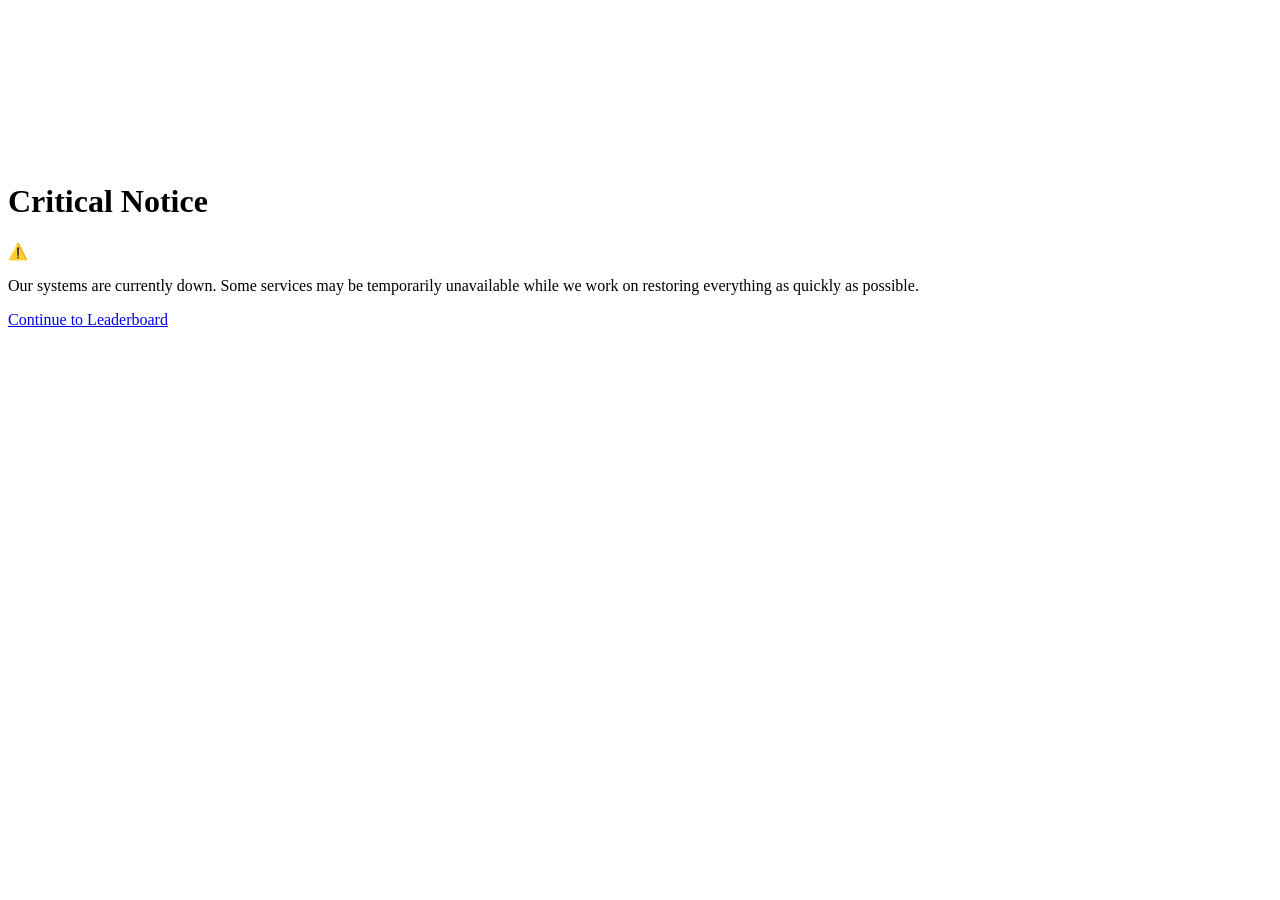
==== critical/index.html @ 7d787826 "Add files via upload" ====
<!DOCTYPE html>
<html lang="en">
<head>
  <meta charset="UTF-8" />
  <meta name="viewport" content="width=device-width, initial-scale=1.0" />
  <title>Critical Notice</title>
  <link rel="stylesheet" href="/skinrave-leaderboard/css/style.css" />
</head>
<body class="center-page">
  <canvas id="particles"></canvas>

  <div class="status-shell">
    <div class="status-card glass-card floating-card notice-card critical-card">
      <h1 id="criticalTitle">Critical Notice</h1>

      <div class="big-emoji">⚠️</div>

      <p id="criticalMessage" class="status-text">
        Our systems are currently down. Some services may be temporarily unavailable while we work on restoring everything as quickly as possible.
      </p>

      <div class="notice-actions">
        <a id="criticalButton" class="status-button primary-button" href="/skinrave-leaderboard/leaderboard/">Continue to Leaderboard</a>
      </div>
    </div>
  </div>

  <script src="/skinrave-leaderboard/js/particles.js"></script>
  <script>
    async function initCritical() {
      try {
        const response = await fetch("/skinrave-leaderboard/config.json", { cache: "no-store" });
        const config = await response.json();

        if (config.pages?.maintenanceEnabled) {
          window.location.replace("/skinrave-leaderboard/maintenance/");
          return;
        }

        if (!config.pages?.criticalEnabled) {
          window.location.replace("/skinrave-leaderboard/leaderboard/");
          return;
        }

        document.title = `${config.critical?.title || "Critical Notice"} | ${config.site?.title || "Skinrave"}`;

        document.getElementById("criticalTitle").textContent =
          config.critical?.title || "Critical Notice";

        document.getElementById("criticalMessage").textContent =
          config.critical?.message ||
          "Our systems are currently down. Some services may be temporarily unavailable while we work on restoring everything as quickly as possible.";

        document.getElementById("criticalButton").textContent =
          config.critical?.buttonText || "Continue to Leaderboard";
      } catch (error) {
        console.error(error);
      }
    }

    initCritical();
  </script>
</body>
</html>
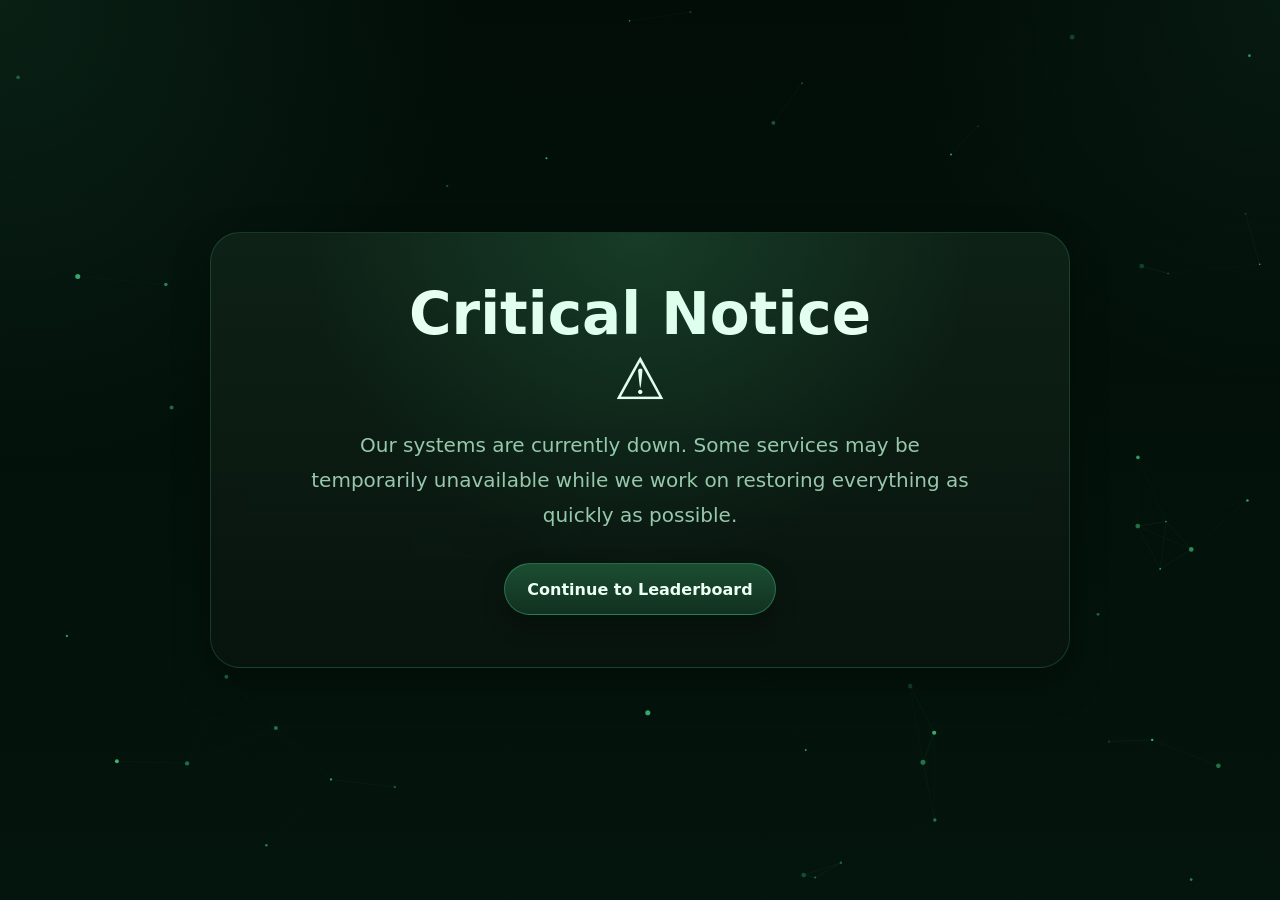
==== commit b06192c5: "Update index.html" ====
--- a/critical/index.html
+++ b/critical/index.html
@@ -4,7 +4,7 @@
   <meta charset="UTF-8" />
   <meta name="viewport" content="width=device-width, initial-scale=1.0" />
   <title>Critical Notice</title>
-  <link rel="stylesheet" href="/skinrave-leaderboard/css/style.css" />
+  <link rel="stylesheet" href="/css/style.css" />
 </head>
 <body class="center-page">
   <canvas id="particles"></canvas>
@@ -20,25 +20,25 @@
       </p>
 
       <div class="notice-actions">
-        <a id="criticalButton" class="status-button primary-button" href="/skinrave-leaderboard/leaderboard/">Continue to Leaderboard</a>
+        <a id="criticalButton" class="status-button primary-button" href="/leaderboard/">Continue to Leaderboard</a>
       </div>
     </div>
   </div>
 
-  <script src="/skinrave-leaderboard/js/particles.js"></script>
+  <script src="/js/particles.js"></script>
   <script>
     async function initCritical() {
       try {
-        const response = await fetch("/skinrave-leaderboard/config.json", { cache: "no-store" });
+        const response = await fetch("/config.json", { cache: "no-store" });
         const config = await response.json();
 
         if (config.pages?.maintenanceEnabled) {
-          window.location.replace("/skinrave-leaderboard/maintenance/");
+          window.location.replace("/maintenance/");
           return;
         }
 
         if (!config.pages?.criticalEnabled) {
-          window.location.replace("/skinrave-leaderboard/leaderboard/");
+          window.location.replace("/leaderboard/");
           return;
         }
 
@@ -61,4 +61,4 @@
     initCritical();
   </script>
 </body>
-</html>+</html>
--- a/css/style.css
+++ b/css/style.css
@@ -0,0 +1,843 @@
+:root {
+  --bg: #06110b;
+  --panel: rgba(10, 28, 18, 0.78);
+  --panel-2: rgba(18, 40, 28, 0.9);
+  --border: rgba(87, 255, 164, 0.16);
+  --primary: #57ffa4;
+  --primary-soft: rgba(87, 255, 164, 0.12);
+  --text: #ebfff4;
+  --muted: #98c7ab;
+  --gold: #ffcf5a;
+  --silver: #cdd5df;
+  --bronze: #d7925b;
+  --danger: #ff9f9f;
+  --shadow: 0 14px 36px rgba(0, 0, 0, 0.34);
+  --radius: 24px;
+  --radius-sm: 16px;
+  --font: Inter, ui-sans-serif, system-ui, -apple-system, BlinkMacSystemFont, "Segoe UI", sans-serif;
+  --max-width: 1220px;
+}
+
+* {
+  box-sizing: border-box;
+}
+
+html,
+body {
+  margin: 0;
+  min-height: 100%;
+  font-family: var(--font);
+  color: var(--text);
+  background:
+    radial-gradient(circle at top left, rgba(87,255,164,0.08), transparent 30%),
+    radial-gradient(circle at top right, rgba(87,255,164,0.05), transparent 25%),
+    linear-gradient(180deg, #020d08 0%, #04150d 100%);
+}
+
+body {
+  position: relative;
+  overflow-x: hidden;
+}
+
+body.center-page {
+  overflow: hidden;
+}
+
+#particles {
+  position: fixed;
+  inset: 0;
+  width: 100%;
+  height: 100%;
+  z-index: 0;
+  pointer-events: none;
+}
+
+.center-page {
+  min-height: 100vh;
+  display: flex;
+  align-items: center;
+  justify-content: center;
+  padding: 24px;
+}
+
+.page-shell {
+  position: relative;
+  z-index: 1;
+  width: min(100% - 32px, var(--max-width));
+  margin: 0 auto;
+  padding: 32px 0 56px;
+  min-height: 100vh;
+  display: flex;
+  flex-direction: column;
+}
+
+.status-shell {
+  position: relative;
+  z-index: 1;
+  width: min(100%, 860px);
+  margin: 0 auto;
+}
+
+.glass-card {
+  backdrop-filter: blur(14px);
+  -webkit-backdrop-filter: blur(14px);
+}
+
+.floating-card {
+  animation: floatCard 4.5s ease-in-out infinite;
+  transform-origin: center;
+}
+
+.status-card {
+  position: relative;
+  overflow: hidden;
+  background: linear-gradient(180deg, rgba(15, 35, 24, 0.92), rgba(8, 20, 14, 0.96));
+  border: 1px solid var(--border);
+  border-radius: 30px;
+  box-shadow: var(--shadow);
+  padding: 34px;
+}
+
+.notice-card {
+  text-align: center;
+  padding: 52px 38px;
+}
+
+.maintenance-card::before,
+.critical-card::before,
+.status-card::before {
+  content: "";
+  position: absolute;
+  inset: 0;
+  background: radial-gradient(circle at top, rgba(87,255,164,0.12), transparent 55%);
+  pointer-events: none;
+}
+
+.status-text {
+  color: var(--muted);
+  font-size: 20px;
+  line-height: 1.75;
+  margin: 20px auto 30px;
+  max-width: 660px;
+}
+
+.big-emoji {
+  font-size: 58px;
+  line-height: 1;
+  margin: 6px 0 12px;
+  animation: pulseGlow 2s infinite ease-in-out;
+}
+
+.notice-actions {
+  display: flex;
+  justify-content: center;
+}
+
+.status-button {
+  display: inline-flex;
+  align-items: center;
+  justify-content: center;
+  min-height: 52px;
+  padding: 0 22px;
+  border-radius: 999px;
+  text-decoration: none;
+  font-weight: 800;
+  transition: transform 0.2s ease, box-shadow 0.2s ease;
+}
+
+.status-button:hover {
+  transform: translateY(-2px);
+}
+
+.primary-button {
+  background: linear-gradient(180deg, rgba(87,255,164,0.24), rgba(87,255,164,0.12));
+  border: 1px solid rgba(87,255,164,0.28);
+  color: var(--text);
+  box-shadow: 0 10px 24px rgba(0, 0, 0, 0.24);
+}
+
+.notice-icon {
+  width: 84px;
+  height: 84px;
+  margin: 2px auto 12px;
+  display: grid;
+  place-items: center;
+  border-radius: 50%;
+  font-size: 36px;
+  font-weight: 900;
+  color: #08110b;
+  background: linear-gradient(180deg, #ffcf5a, #ffb347);
+  box-shadow: 0 0 30px rgba(255, 207, 90, 0.22);
+  animation: pulseGlow 2s infinite ease-in-out;
+}
+
+.spinner-ring {
+  width: 88px;
+  height: 88px;
+  margin: 6px auto 14px;
+  border-radius: 50%;
+  border: 4px solid rgba(87,255,164,0.12);
+  border-top-color: var(--primary);
+  animation: spinRing 1.2s linear infinite;
+}
+
+.pulse-orb {
+  width: 18px;
+  height: 18px;
+  margin: 0 auto 18px;
+  border-radius: 50%;
+  background: var(--primary);
+  box-shadow: 0 0 28px rgba(87,255,164,0.55);
+  animation: pulseGlow 1.8s infinite ease-in-out;
+}
+
+.hero {
+  display: flex;
+  justify-content: space-between;
+  align-items: center;
+  gap: 20px;
+  margin-bottom: 24px;
+  flex-wrap: wrap;
+}
+
+.hero-right {
+  display: flex;
+  align-items: center;
+  gap: 12px;
+  flex-wrap: wrap;
+  justify-content: flex-end;
+}
+
+.brand {
+  display: flex;
+  align-items: center;
+  gap: 18px;
+  min-width: 0;
+}
+
+.brand-logo {
+  width: 64px;
+  height: 64px;
+  object-fit: contain;
+  border-radius: 18px;
+  background: rgba(255,255,255,0.02);
+  border: 1px solid var(--border);
+  box-shadow: var(--shadow);
+  padding: 10px;
+  flex: 0 0 auto;
+}
+
+.eyebrow {
+  margin: 0 0 6px;
+  color: var(--primary);
+  text-transform: uppercase;
+  letter-spacing: 0.14em;
+  font-size: 12px;
+  font-weight: 700;
+}
+
+h1 {
+  margin: 0;
+  font-size: clamp(34px, 5vw, 58px);
+  line-height: 1.02;
+}
+
+h2 {
+  margin: 0;
+  font-size: 24px;
+}
+
+.meta-card {
+  display: flex;
+  align-items: center;
+  gap: 10px;
+  background: rgba(14, 31, 21, 0.82);
+  border: 1px solid var(--border);
+  border-radius: 999px;
+  padding: 12px 16px;
+  box-shadow: var(--shadow);
+  backdrop-filter: blur(10px);
+}
+
+.countdown-card {
+  border-color: rgba(255, 207, 90, 0.22);
+  background: rgba(40, 47, 22, 0.78);
+}
+
+.meta-label {
+  color: var(--muted);
+  font-size: 14px;
+}
+
+#countdownValue {
+  font-weight: 800;
+}
+
+.promo-card {
+  position: relative;
+  overflow: hidden;
+  margin-bottom: 26px;
+  padding: 22px 24px;
+  border-radius: 28px;
+  border: 1px solid rgba(87,255,164,0.18);
+  background: linear-gradient(135deg, rgba(12, 35, 22, 0.92), rgba(10, 24, 18, 0.92));
+  box-shadow: var(--shadow);
+}
+
+.promo-glow {
+  position: absolute;
+  inset: auto -10% -40% auto;
+  width: 260px;
+  height: 260px;
+  background: radial-gradient(circle, rgba(87,255,164,0.18), transparent 65%);
+  pointer-events: none;
+}
+
+.promo-copy {
+  position: relative;
+  z-index: 1;
+}
+
+.promo-label {
+  margin: 0 0 12px;
+  font-size: 13px;
+  text-transform: uppercase;
+  letter-spacing: 0.12em;
+  color: var(--primary);
+  font-weight: 800;
+}
+
+.promo-code-row {
+  display: flex;
+  align-items: center;
+  gap: 14px;
+  flex-wrap: wrap;
+  margin-bottom: 10px;
+}
+
+.promo-code-box {
+  display: inline-flex;
+  align-items: center;
+  gap: 12px;
+  padding: 12px 16px;
+  border-radius: 18px;
+  border: 1px solid rgba(87,255,164,0.2);
+  background: rgba(87,255,164,0.06);
+  box-shadow: inset 0 0 0 1px rgba(255,255,255,0.02);
+}
+
+.promo-code-prefix {
+  color: var(--muted);
+  font-size: 12px;
+  font-weight: 700;
+  letter-spacing: 0.12em;
+  text-transform: uppercase;
+}
+
+.promo-code {
+  font-size: 28px;
+  font-weight: 900;
+  letter-spacing: 0.08em;
+  color: var(--text);
+}
+
+.copy-button {
+  min-height: 50px;
+  padding: 0 18px;
+  border: 0;
+  border-radius: 999px;
+  background: linear-gradient(180deg, rgba(87,255,164,0.22), rgba(87,255,164,0.11));
+  color: var(--text);
+  font-weight: 800;
+  cursor: pointer;
+  border: 1px solid rgba(87,255,164,0.22);
+  box-shadow: 0 8px 20px rgba(0,0,0,0.2);
+  transition: transform 0.2s ease, opacity 0.2s ease;
+}
+
+.copy-button:hover {
+  transform: translateY(-2px);
+}
+
+.promo-description {
+  margin: 0;
+  color: var(--muted);
+  font-size: 15px;
+  line-height: 1.7;
+}
+
+.leaderboard-wrap {
+  display: grid;
+  gap: 28px;
+  flex: 1;
+}
+
+.section-title-row {
+  display: flex;
+  justify-content: space-between;
+  align-items: end;
+  gap: 12px;
+  margin-bottom: 16px;
+  flex-wrap: wrap;
+}
+
+.section-subtitle {
+  margin: 0;
+  color: var(--muted);
+  font-size: 14px;
+}
+
+.podium {
+  display: grid;
+  grid-template-columns: repeat(3, minmax(0, 1fr));
+  gap: 18px;
+  align-items: end;
+}
+
+.podium-card {
+  position: relative;
+  overflow: hidden;
+  background:
+    radial-gradient(circle at top, rgba(87,255,164,0.08), transparent 45%),
+    linear-gradient(180deg, rgba(17, 40, 28, 0.96), rgba(8, 22, 14, 0.99));
+  border: 1px solid var(--border);
+  border-radius: 30px;
+  box-shadow: var(--shadow);
+  padding: 24px;
+  min-height: 300px;
+  display: flex;
+  flex-direction: column;
+  justify-content: flex-start;
+  transition: transform 0.28s ease, box-shadow 0.28s ease, border-color 0.28s ease;
+  animation: podiumFloat 5s ease-in-out infinite;
+}
+
+.podium-card:hover {
+  transform: translateY(-8px);
+}
+
+.podium-card::before {
+  content: "";
+  position: absolute;
+  inset: 0;
+  background: radial-gradient(circle at top, rgba(87,255,164,0.12), transparent 55%);
+  pointer-events: none;
+}
+
+.podium-card.rank-1 {
+  min-height: 360px;
+  border-color: rgba(255, 207, 90, 0.45);
+  box-shadow:
+    0 16px 44px rgba(0, 0, 0, 0.38),
+    0 0 0 1px rgba(255, 207, 90, 0.08),
+    0 0 60px rgba(255, 207, 90, 0.08);
+  background:
+    radial-gradient(circle at top, rgba(255,207,90,0.14), transparent 42%),
+    linear-gradient(180deg, rgba(24, 42, 26, 0.98), rgba(12, 22, 14, 1));
+}
+
+.podium-card.rank-2 {
+  min-height: 315px;
+}
+
+.podium-card.rank-3 {
+  min-height: 285px;
+}
+
+.podium-card.rank-1 .podium-avatar-wrap::after {
+  content: "👑";
+  position: absolute;
+  top: -14px;
+  right: -8px;
+  font-size: 22px;
+  filter: drop-shadow(0 4px 10px rgba(0,0,0,0.35));
+}
+
+.podium-card.rank-1 .podium-name {
+  font-size: clamp(24px, 2vw, 34px);
+}
+
+.podium-card.rank-1 .podium-topline {
+  color: rgba(255, 207, 90, 0.88);
+  font-weight: 800;
+}
+
+.podium-card.rank-1 .podium-divider {
+  background: linear-gradient(90deg, rgba(255,207,90,0.34), rgba(87,255,164,0.06));
+}
+
+.podium-card.rank-1 .reward-pill {
+  background: rgba(255, 207, 90, 0.08);
+  border-color: rgba(255, 207, 90, 0.18);
+}
+
+.podium-card.rank-1 .podium-badge {
+  width: 50px;
+  height: 50px;
+  font-size: 18px;
+  box-shadow: 0 10px 24px rgba(255, 207, 90, 0.2);
+}
+
+.podium-shine {
+  position: absolute;
+  top: -28%;
+  left: -24%;
+  width: 72%;
+  height: 180%;
+  background: linear-gradient(
+    180deg,
+    rgba(255,255,255,0.1),
+    rgba(255,255,255,0.02),
+    rgba(255,255,255,0)
+  );
+  transform: rotate(22deg);
+  opacity: 0.2;
+  pointer-events: none;
+}
+
+.rank-1 .podium-shine {
+  opacity: 0.55;
+}
+
+.podium-badge {
+  position: absolute;
+  top: 16px;
+  right: 16px;
+  width: 44px;
+  height: 44px;
+  border-radius: 50%;
+  display: grid;
+  place-items: center;
+  font-weight: 900;
+  color: #08110b;
+  z-index: 2;
+}
+
+.rank-1 .podium-badge { background: var(--gold); }
+.rank-2 .podium-badge { background: var(--silver); }
+.rank-3 .podium-badge { background: var(--bronze); }
+
+.podium-topline {
+  font-size: 13px;
+  color: var(--muted);
+  margin: 0 0 18px;
+  text-transform: uppercase;
+  letter-spacing: 0.14em;
+  position: relative;
+  z-index: 1;
+}
+
+.podium-user {
+  display: flex;
+  align-items: center;
+  gap: 16px;
+  min-width: 0;
+  position: relative;
+  z-index: 1;
+}
+
+.podium-avatar-wrap {
+  position: relative;
+  flex: 0 0 auto;
+}
+
+.podium-user-text {
+  min-width: 0;
+  flex: 1 1 auto;
+}
+
+.podium-name {
+  font-size: clamp(20px, 1.8vw, 28px);
+  font-weight: 900;
+  line-height: 1.08;
+  word-break: break-word;
+  overflow-wrap: anywhere;
+  max-width: 100%;
+}
+
+.podium-score {
+  color: var(--muted);
+  font-size: 15px;
+  margin: 8px 0 0;
+}
+
+.podium-divider {
+  width: 100%;
+  height: 1px;
+  background: linear-gradient(90deg, rgba(87,255,164,0.2), rgba(87,255,164,0.03));
+  margin: 20px 0 18px;
+  position: relative;
+  z-index: 1;
+}
+
+.avatar {
+  border-radius: 50%;
+  object-fit: cover;
+  flex: 0 0 auto;
+  border: 1px solid rgba(87,255,164,0.24);
+  background: rgba(255,255,255,0.04);
+  box-shadow: 0 0 0 4px rgba(87,255,164,0.05);
+  display: block;
+}
+
+.podium-avatar {
+  width: 64px;
+  height: 64px;
+}
+
+.podium-card.rank-1 .podium-avatar {
+  width: 74px;
+  height: 74px;
+  box-shadow:
+    0 0 0 5px rgba(255,207,90,0.08),
+    0 0 0 1px rgba(255,207,90,0.18);
+}
+
+.table-avatar {
+  width: 38px;
+  height: 38px;
+}
+
+.avatar-fallback {
+  display: grid;
+  place-items: center;
+  font-weight: 800;
+  color: var(--text);
+  background: rgba(87,255,164,0.12);
+}
+
+.reward-pill {
+  display: inline-flex;
+  align-items: center;
+  gap: 10px;
+  width: fit-content;
+  background: rgba(87,255,164,0.08);
+  border: 1px solid rgba(87,255,164,0.18);
+  border-radius: 999px;
+  padding: 10px 14px;
+  font-weight: 700;
+  margin-top: auto;
+  position: relative;
+  z-index: 1;
+}
+
+.reward-pill img,
+.reward-cell img {
+  width: 18px;
+  height: 18px;
+  object-fit: contain;
+}
+
+.table-card {
+  background: rgba(10, 28, 18, 0.76);
+  border: 1px solid var(--border);
+  border-radius: var(--radius);
+  overflow: hidden;
+  box-shadow: var(--shadow);
+}
+
+.table-head,
+.row {
+  display: grid;
+  grid-template-columns: 80px 1.7fr 1fr 1fr;
+  gap: 12px;
+  align-items: center;
+}
+
+.table-head {
+  padding: 16px 18px;
+  background: rgba(255,255,255,0.02);
+  color: var(--muted);
+  font-size: 13px;
+  text-transform: uppercase;
+  letter-spacing: 0.08em;
+  border-bottom: 1px solid var(--border);
+}
+
+.row {
+  padding: 16px 18px;
+  border-bottom: 1px solid rgba(255,255,255,0.04);
+  transition: background 0.2s ease;
+}
+
+.row:last-child {
+  border-bottom: none;
+}
+
+.row:hover {
+  background: rgba(87,255,164,0.045);
+}
+
+.rank-cell {
+  font-weight: 900;
+  font-size: 18px;
+}
+
+.name-cell {
+  font-weight: 700;
+}
+
+.name-cell-with-avatar {
+  display: flex;
+  align-items: center;
+  gap: 12px;
+  min-width: 0;
+}
+
+.table-avatar-wrap {
+  flex: 0 0 auto;
+}
+
+.table-name-text {
+  min-width: 0;
+  overflow: hidden;
+  text-overflow: ellipsis;
+  white-space: nowrap;
+}
+
+.score-cell {
+  color: var(--muted);
+}
+
+.reward-cell {
+  display: inline-flex;
+  align-items: center;
+  gap: 8px;
+  font-weight: 700;
+}
+
+.reward-zero {
+  color: var(--muted);
+}
+
+.loading-card,
+.loading-row,
+.error-box,
+.empty-box {
+  background: var(--panel-2);
+  border: 1px solid var(--border);
+  border-radius: var(--radius-sm);
+  padding: 22px;
+  color: var(--muted);
+}
+
+.error-box {
+  color: var(--danger);
+  border-color: rgba(255, 99, 99, 0.22);
+}
+
+.site-footer {
+  position: relative;
+  z-index: 1;
+  margin-top: 36px;
+  padding: 20px 10px 8px;
+  text-align: center;
+  color: var(--muted);
+  font-size: 13px;
+  line-height: 1.7;
+}
+
+.site-footer p {
+  margin: 4px 0;
+}
+
+@keyframes spinRing {
+  to {
+    transform: rotate(360deg);
+  }
+}
+
+@keyframes pulseGlow {
+  0%, 100% {
+    transform: scale(1);
+    opacity: 1;
+  }
+  50% {
+    transform: scale(1.08);
+    opacity: 0.75;
+  }
+}
+
+@keyframes floatCard {
+  0%, 100% {
+    transform: translateY(0px);
+  }
+  50% {
+    transform: translateY(-8px);
+  }
+}
+
+@keyframes podiumFloat {
+  0%, 100% {
+    transform: translateY(0px);
+  }
+  50% {
+    transform: translateY(-4px);
+  }
+}
+
+@media (max-width: 900px) {
+  .podium {
+    grid-template-columns: 1fr;
+  }
+
+  .podium-card.rank-1,
+  .podium-card.rank-2,
+  .podium-card.rank-3 {
+    min-height: auto;
+  }
+}
+
+@media (max-width: 680px) {
+  .page-shell {
+    width: min(100% - 18px, var(--max-width));
+    padding-top: 18px;
+  }
+
+  .hero-right {
+    width: 100%;
+    justify-content: flex-start;
+  }
+
+  .promo-code-row {
+    align-items: stretch;
+  }
+
+  .copy-button {
+    width: 100%;
+  }
+
+  .table-head {
+    display: none;
+  }
+
+  .row {
+    grid-template-columns: 1fr;
+    gap: 8px;
+    padding: 16px;
+  }
+
+  .rank-cell::before,
+  .name-cell::before,
+  .score-cell::before,
+  .reward-cell::before {
+    display: inline-block;
+    min-width: 74px;
+    color: var(--muted);
+    font-size: 12px;
+    text-transform: uppercase;
+    letter-spacing: 0.08em;
+    margin-right: 8px;
+  }
+
+  .rank-cell::before { content: "Rank"; }
+  .name-cell::before { content: "Affiliate"; }
+  .score-cell::before { content: "Wagered"; }
+  .reward-cell::before { content: "Reward"; }
+
+  .name-cell-with-avatar {
+    display: flex;
+    align-items: center;
+    gap: 10px;
+  }
+}
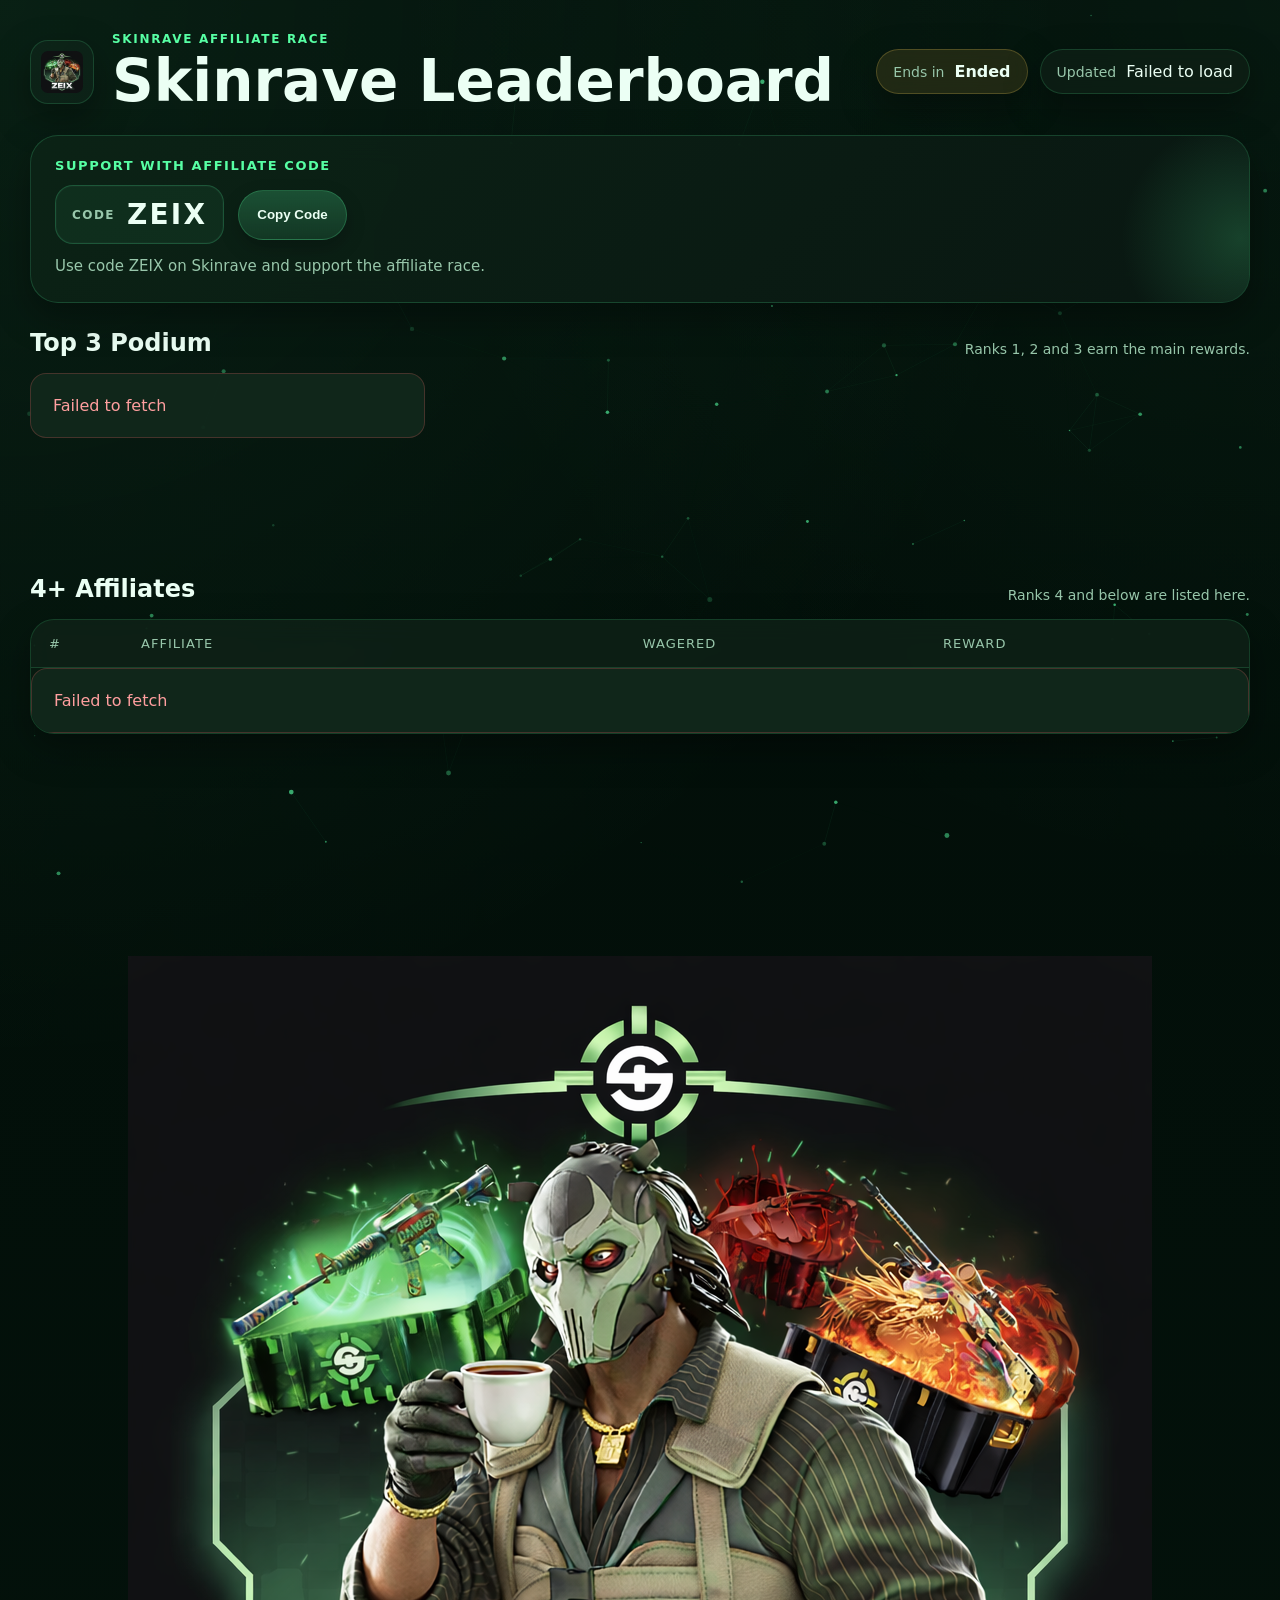
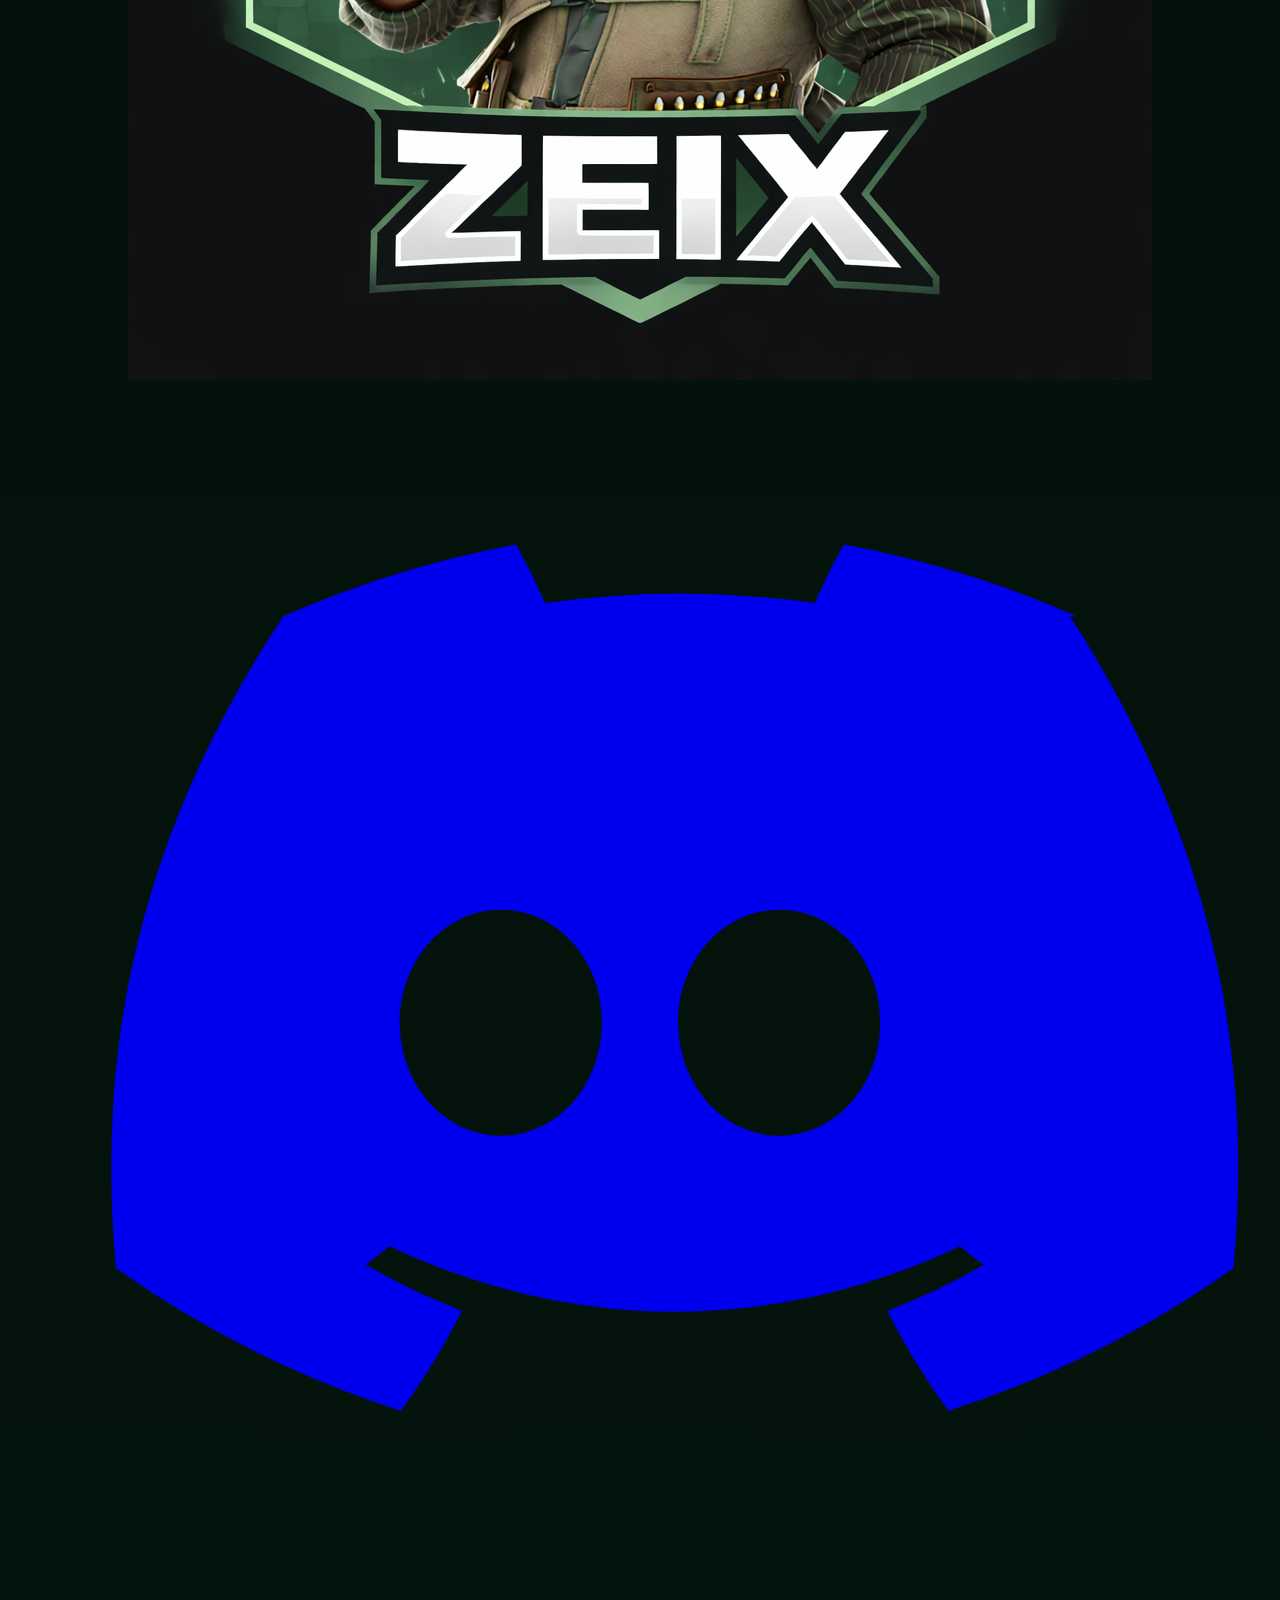
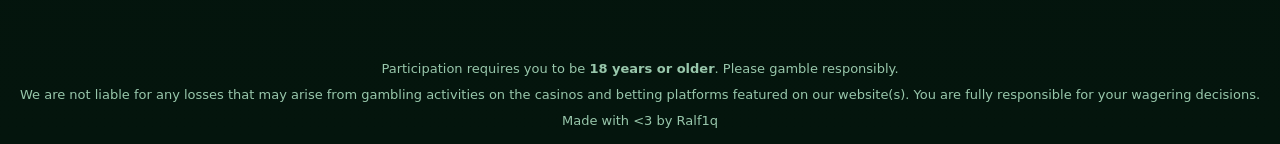
==== commit 16620695: "Update index.html" ====
--- a/critical/index.html
+++ b/critical/index.html
@@ -25,6 +25,42 @@
     </div>
   </div>
 
+  <footer class="site-footer site-footer-large">
+    <div class="footer-inner">
+      <div class="footer-left">
+        <img src="/assets/logo.png" alt="Zeix Logo" class="footer-logo" />
+
+        <div class="footer-socials">
+          <a
+            href="YOUR_DISCORD_INVITE"
+            target="_blank"
+            rel="noopener noreferrer"
+            class="footer-social"
+            aria-label="Discord"
+            title="Discord"
+          >
+            <svg viewBox="0 0 24 24" aria-hidden="true">
+              <path fill="currentColor" d="M20.317 4.369A19.791 19.791 0 0 0 15.885 3c-.191.328-.403.77-.554 1.116a18.27 18.27 0 0 0-5.138 0A12.64 12.64 0 0 0 9.639 3a19.736 19.736 0 0 0-4.433 1.369C2.4 8.596 1.64 12.72 2.02 16.787a19.9 19.9 0 0 0 5.425 2.713c.438-.601.828-1.235 1.165-1.903a12.96 12.96 0 0 1-1.833-.877c.154-.113.305-.231.451-.352c3.536 1.66 7.373 1.66 10.867 0c.148.121.299.239.451.352c-.586.339-1.2.632-1.835.878c.338.667.727 1.301 1.166 1.902a19.86 19.86 0 0 0 5.426-2.712c.446-4.716-.762-8.803-3.112-12.418ZM9.349 14.263c-1.058 0-1.925-.966-1.925-2.154c0-1.188.849-2.154 1.925-2.154c1.084 0 1.942.975 1.924 2.154c0 1.188-.849 2.154-1.924 2.154Zm5.303 0c-1.058 0-1.924-.966-1.924-2.154c0-1.188.848-2.154 1.924-2.154c1.084 0 1.943.975 1.925 2.154c0 1.188-.849 2.154-1.925 2.154Z"/>
+            </svg>
+          </a>
+        </div>
+      </div>
+
+      <div class="footer-right">
+        <p class="footer-age">
+          Participation requires you to be <strong>18 years or older</strong>. Please gamble responsibly.
+        </p>
+      </div>
+    </div>
+
+    <div class="footer-bottom">
+      <p>
+        We are not liable for any losses that may arise from gambling activities on the casinos and betting platforms featured on our website(s). You are fully responsible for your wagering decisions.
+      </p>
+      <p class="footer-credit">Made with &lt;3 by Ralf1q</p>
+    </div>
+  </footer>
+
   <script src="/js/particles.js"></script>
   <script>
     async function initCritical() {
@@ -42,15 +78,12 @@
           return;
         }
 
-        document.title = `${config.critical?.title || "Critical Notice"} | ${config.site?.title || "Skinrave"}`;
-
+        document.title = `${config.critical?.title || "Critical Notice"} | ${config.site?.title || "Zeix"}`;
         document.getElementById("criticalTitle").textContent =
           config.critical?.title || "Critical Notice";
-
         document.getElementById("criticalMessage").textContent =
           config.critical?.message ||
           "Our systems are currently down. Some services may be temporarily unavailable while we work on restoring everything as quickly as possible.";
-
         document.getElementById("criticalButton").textContent =
           config.critical?.buttonText || "Continue to Leaderboard";
       } catch (error) {
